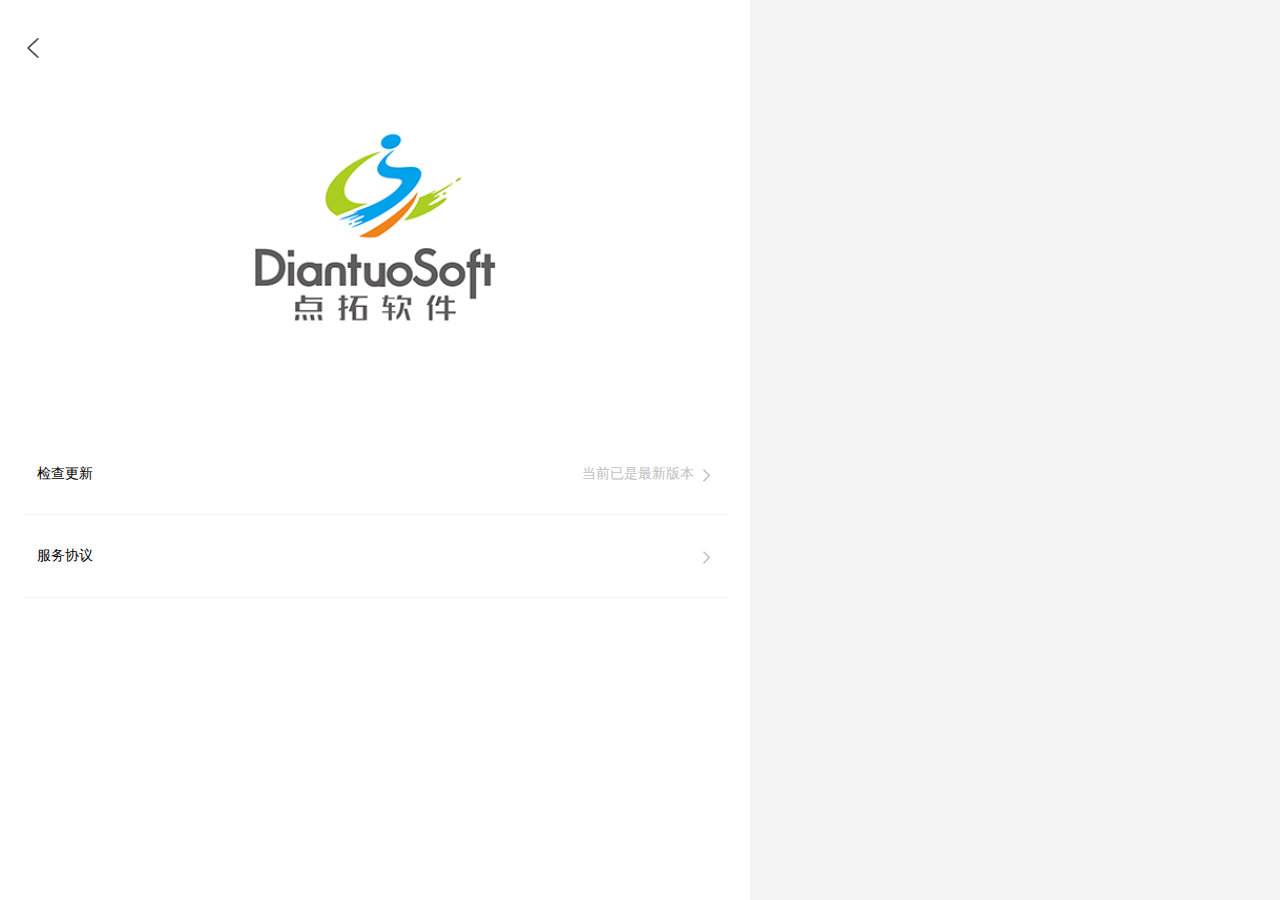
==== html/about.html @ 0bb9b01b "finish" ====
<!DOCTYPE html>
<html lang="en">

<head>
    <meta charset="UTF-8">
    <meta http-equiv="X-UA-Compatible" content="IE=edge">
    <meta name="viewport" content="width=device-width, initial-scale=1.0">
    <title>关于平台</title>
    <link rel="stylesheet" href="../css/base.css">
    <link rel="stylesheet" href="../css/index.css">
    <link rel ="stylesheet" href="../css/about.css">
</head>

<body>
    <div class="main-box">
        <!-- back and title s  -->
        <div class="page_h">
            <div class="back"><img src="../imgs/back.png" alt=""></div>
           
        </div>
         <!-- back and title e  -->

         <!-- logo s  -->
         <div class="logo_main">
             <div class="logo">
                 <img src="../imgs/logo.png" alt="">
             </div>
         </div>
         <!-- logo e  -->

         <!-- update and protocol s  -->
         <div class="a_function">
             <div class="f-s update">
                 <div>检查更新</div>
                 <div class="newest">
                     <div>当前已是最新版本</div>
                     <div class="update_more"><img src="../imgs/more.png" alt=""></div>
                 </div>
             </div>
             <div class="f-s protocol">
                 <div>服务协议</div>
                 <div class="protocol_more"><img src="../imgs/more.png" alt=""></div>
             </div>
         </div>
         <!-- update and protocol e  -->
        
    </div>
</body>
<script src="../js/about.js"></script>
<script type="text/javascript" src="../js/base.js"></script>


</html>
---- css/base.css ----
* {
    margin: 0;
    padding: 0;
    box-sizing: border-box;
    font-family: "PingFang-SC-Medium";
    list-style: none;
    max-width: 750px;
}

body {
    width: 100%;
    text-align: center;
    background-color: #f3f3f3;
}
.main-box {
    padding: 5% 3%;
    background-color: #ffffff;
    position: relative;
}
.f {
    display: flex;
}

.f-a {
    display: flex;
    align-items: center;
}

.f-a-j {
    display: flex;
    align-items: center;
    justify-content: center;
}

.f-j-s {
    display: flex;
    justify-content: space-around;
}
.f-j-p{
    display: flex;
    justify-content: space-between;
}

.bottom-tab {
    background-color: #ffffff;
    padding: 3% 0%;
    position: fixed;
    bottom: 0;
    left: 0;
    right: 0;
    z-index: 9999;
}


.tab-img {
    width: 28px;
    height: 28px;
}

.tab-text {
    font-size: 12px;
    font-weight: 400;
    color: #747474;
}

.tab-ative {
    font-size: 12px;
    font-weight: bold;
    color: #2279F6;
}
.title{
    text-align: left;
    font-size: 18px;
    font-weight: bold;
    color: #333333;
    line-height: 34px; 
    letter-spacing: 1px;
    margin-bottom: 5%;
}
.up-box{
    position: fixed;
    right: 0;
    bottom: 120px;
    width: 80px;
    height: 100px;
    z-index: 9999;

}
.up-img{
    width: 100%;
}
---- css/index.css ----
.banner-box {
    background-color: #fff;
    position: relative;
    margin: auto;
    width: 100%;
    top: 0;
}
.banner-img-box{
    height: 11em;
    overflow: hidden;
}
.banner{
    height: 100%;
}
.banner-img{
    width: 100%;
    height: 100%;
    border-radius: 15px;
}
.banner-inv-box{
    position: absolute;
    bottom: 10px;
    left: 50%;
    transform: translateX(-50%);
}

.banner-inv{
    width: 8px;
height: 8px;
background: #FFFFFF;
opacity: 0.6;
border-radius: 50%;
background: #FFFFFF;
border-radius: 7px;
margin: 0 2px;
transition: background-color 0.6s ease;
}
.inv-active{
    opacity: 1;
    width: 15px;
}
.navbar-box {
    box-sizing: border-box;
    margin-top: 5%;
}

.nav-imgBox {
    width: 20%;
}

.nav-imgBox img {
    width: 73%;
    height: 73%;
}

.nav-text {
    margin-top: 3px;
    font-size: 13px;
    font-weight: 540;
    color: #6D6D6D;
}

.navbar-box2 {
    margin-top: 4%;
}

.n2-left,
.n2-right {
    padding: 3% 2%;
    flex: 2;
    width: 100%;
    height: 100%;
    position: relative;
}
.n2-right {
    padding-left: 0;
}

.n2-r-inner {
    position: relative;
    padding: 2% 0;
    width: 100%;
}

.left-text {
    position: absolute;
    font-size: 12px;
    font-weight: 500;
    color: #FFFFFF;
    top: 39%;
    left: 6%;
    opacity: 0.9;
    text-align: left;
    word-wrap: break-word;
    word-break: keep-all;
}
.left-text2{
    top: 25%;
    left: 9%;
}
.navbar-box2 img {
    vertical-align: bottom;
    width: 100%;
    flex-shrink: 0;

}
.case-box{
    margin-top: 5%;
    margin-bottom: 80px;

}
.case-t-box{
    padding: 0 0  0 1%;
    border-left: 2px solid  #2279F6;
    margin: 2% 0 5%;
}
.case-title{
font-size: 16px;
font-weight: bold;
color: #333333;
letter-spacing: 1px;
}
.more-title{
flex:2;
text-align: right;
font-size: 13px;
font-family: PingFang SC;
font-weight: bold;
color: #BEBEBE;
}
.dir-img{
    width: 13px;
    height: 13px;
    vertical-align: middle;
}
.case-c-box{
    margin-top: 2%;
}
.case-one{
    height: 158px;
    position: relative;
    margin-bottom: 20px;
}
.hot-title{
    position: absolute;
    background-color: #FFCA00;
    width: 90px;
    height: 25px;
    padding: 5px;
    text-align: center;
    font-size: 13px;
}
.case-left{
    flex: 3;
}
.case-img{
    width: 100%;
    height: 100%;
    border-radius: 5px;
}
.case-right{
    padding: 2%  0 0 3%;
    flex: 4;
    text-align: left;
    position: relative;
}
.r-title{
    font-size: 15px;
    letter-spacing: 1px;
font-weight: 550;
color: #333333;
}
.r-content{
    height: 80px;
    overflow: hidden;
    margin-top: 4%;
    width: 100%;
    font-size: 12px;
    font-weight: 400;
    color: #999999;
    text-align:justify;
}
.r-content::after{
    content: "...";
    color: #999999;
    position: absolute;
    left: 15px;
    margin-top: 10px;

}
.tag-box{
    position: absolute;
    bottom: 0;
    /* padding: 1%; */
}
.tag{
    margin-right:  5px;
    border-radius: 6px;
    padding: 2px 5px ;
    font-size: 13px;
    color: #FF4105;
    border: 1px solid #FFB595;
}
.tag-me{
    color: #2279f6;
border: 1px solid #2279F6;
border-radius: 6px;
}
.end{
font-size: 12px;
font-weight: 400;
color: #BEBEBE;
letter-spacing: 1px;
}
.detail-box{
    text-align: left;
    font-size: 14px;
    font-weight: 400;
    color: #333333;
    word-wrap: break-word;
    white-space: pre-wrap;
}
.header-img{
    margin:0 -3%;
}
.detail-img{
    width: 100%;
}
.back{
    width: 15px;
    height: 15px;
    display: inline-block;
    vertical-align: middle;
}
---- css/about.css ----
body,html {
    height: 100%;
}

.main-box {
    height: 100%;
}
.f-s{
    display: flex;
    justify-content: space-between;
}
.page_h {
    display: flex;
    flex-wrap: wrap;
}

.back {
    width: 20px;
    height: 20px;
}

img {
    width: 100%;
    vertical-align: middle;
}

.title {
    text-align: left;
    font-size: 18px;
    color: #333333;
    letter-spacing: 1px;
    margin-bottom: 5%;
    margin-left: 7px;
}

.logo_main {
    width: 100%;
    padding: 10% 0 15%;
}

.logo {
    width: 35%;
    margin: 0 auto 0;
}

.a_function>div {
    border-bottom: 1px solid #f3f3f3;
    padding: 4.5% 2%;
}

.newest {
    display: flex;
    flex-wrap: wrap;
}

.update_more,
.protocol_more {
    width: 13px;
    height: 13px;
}

.protocol>div:first-child,
.update>div:first-child {
    font-size: 14px;
    color: #000;
}

.newest>div:first-child {
    color: #bebebe;
    font-size: 14px;
    margin-right: 6px;
}
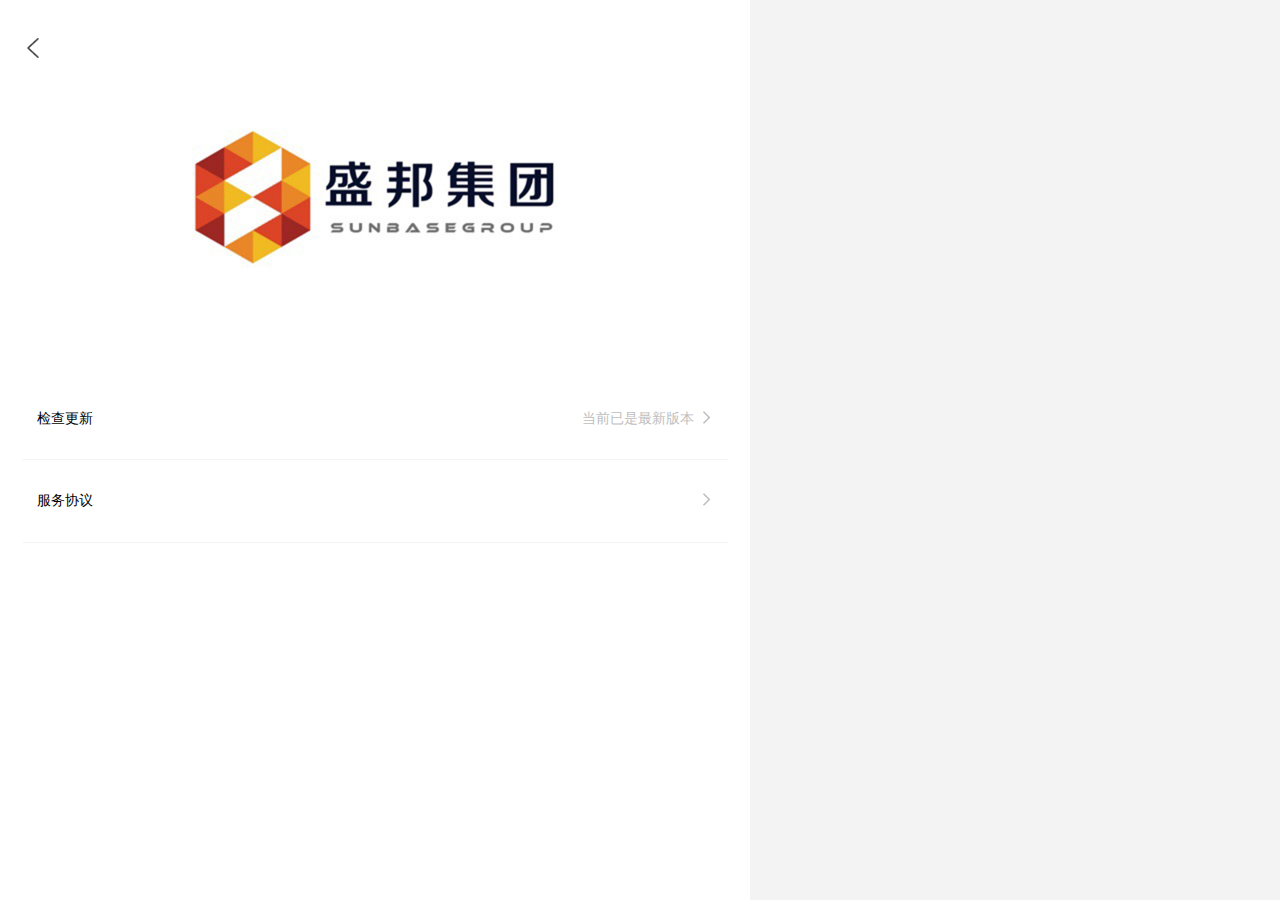
==== commit c7350d66: "16-f" ====
--- a/html/about.html
+++ b/html/about.html
@@ -19,11 +19,10 @@
            
         </div>
          <!-- back and title e  -->
-
          <!-- logo s  -->
          <div class="logo_main">
              <div class="logo">
-                 <img src="../imgs/logo.png" alt="">
+                 <img src="../imgs/logo-10345847520.png" alt="">
              </div>
          </div>
          <!-- logo e  -->
@@ -46,7 +45,6 @@
         
     </div>
 </body>
-<script src="../js/about.js"></script>
 <script type="text/javascript" src="../js/base.js"></script>
 
 
--- a/css/base.css
+++ b/css/base.css
@@ -80,7 +80,7 @@
 .up-box{
     position: fixed;
     right: 0;
-    bottom: 120px;
+    bottom: 88px;
     width: 80px;
     height: 100px;
     z-index: 9999;
--- a/css/index.css
+++ b/css/index.css
@@ -6,7 +6,7 @@
     top: 0;
 }
 .banner-img-box{
-    height: 11em;
+    height: 9em;
     overflow: hidden;
 }
 .banner{
@@ -55,9 +55,10 @@
 
 .nav-text {
     margin-top: 3px;
-    font-size: 13px;
     font-weight: 540;
     color: #6D6D6D;
+    font-size: 12px;
+    letter-spacing: .5px;
 }
 
 .navbar-box2 {
@@ -97,6 +98,8 @@
 .left-text2{
     top: 25%;
     left: 9%;
+    padding-right:  9%;
+
 }
 .navbar-box2 img {
     vertical-align: bottom;
@@ -124,14 +127,17 @@
 flex:2;
 text-align: right;
 font-size: 13px;
-font-family: PingFang SC;
 font-weight: bold;
 color: #BEBEBE;
+display: flex;
+justify-content: flex-end;
 }
 .dir-img{
     width: 13px;
     height: 13px;
     vertical-align: middle;
+    margin: 0 0 0 2%;
+
 }
 .case-c-box{
     margin-top: 2%;
@@ -142,8 +148,8 @@
     margin-bottom: 20px;
 }
 .hot-title{
-    position: absolute;
-    background-color: #FFCA00;
+    background-image: url("../imgs/biaoqian.png");
+    position: absolute;
     width: 90px;
     height: 25px;
     padding: 5px;
@@ -184,8 +190,8 @@
     content: "...";
     color: #999999;
     position: absolute;
-    left: 15px;
-    margin-top: 10px;
+    left: 12px;
+    margin-top: 8px;
 
 }
 .tag-box{
--- a/css/about.css
+++ b/css/about.css
@@ -21,7 +21,7 @@
 
 img {
     width: 100%;
-    vertical-align: middle;
+    /* vertical-align: middle; */
 }
 
 .title {
@@ -29,7 +29,7 @@
     font-size: 18px;
     color: #333333;
     letter-spacing: 1px;
-    margin-bottom: 5%;
+    margin-bottom:0;
     margin-left: 7px;
 }
 
@@ -39,7 +39,7 @@
 }
 
 .logo {
-    width: 35%;
+    width: 52%;
     margin: 0 auto 0;
 }
 
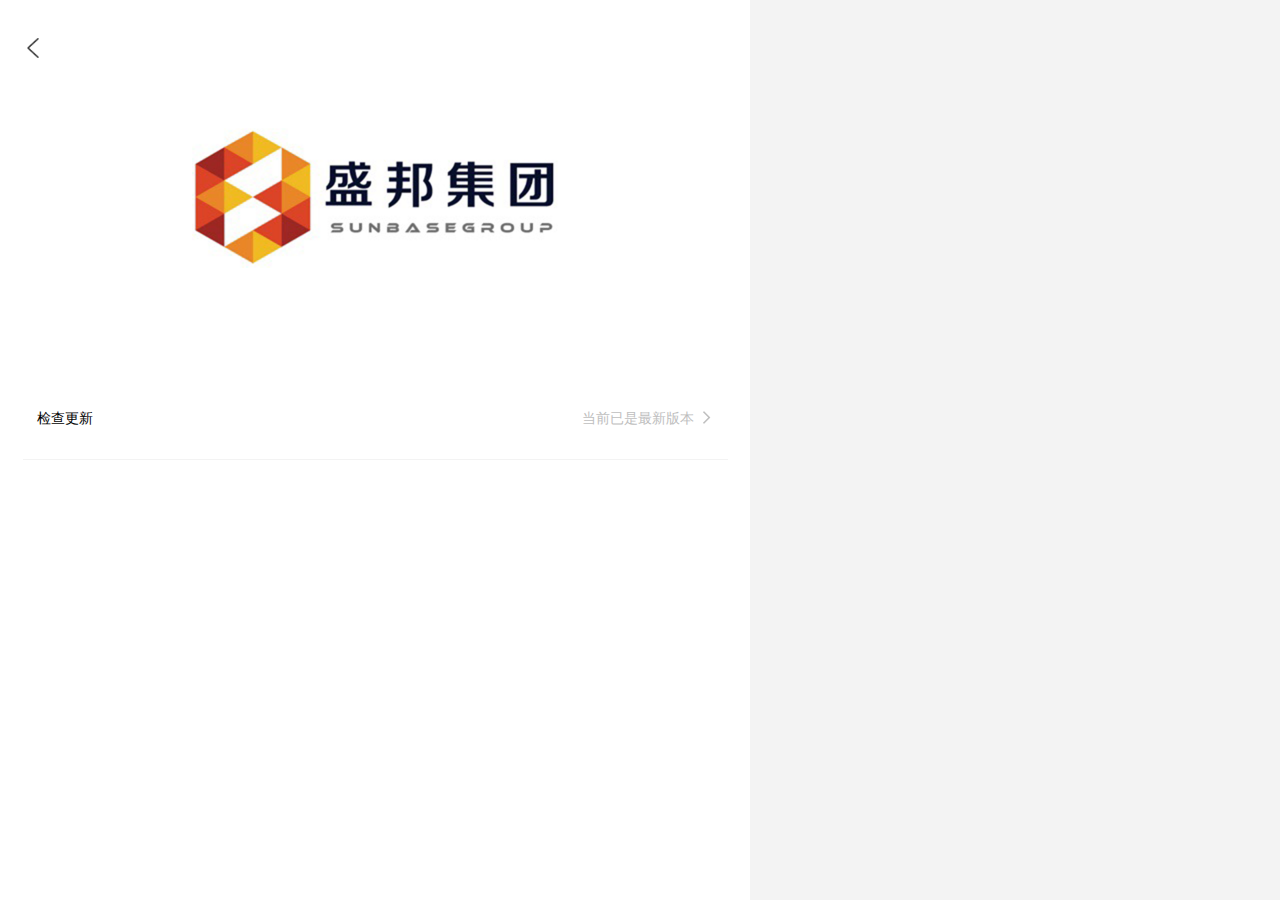
==== commit 8c1ab49d: "19-f" ====
--- a/html/about.html
+++ b/html/about.html
@@ -36,10 +36,6 @@
                      <div class="update_more"><img src="../imgs/more.png" alt=""></div>
                  </div>
              </div>
-             <div class="f-s protocol">
-                 <div>服务协议</div>
-                 <div class="protocol_more"><img src="../imgs/more.png" alt=""></div>
-             </div>
          </div>
          <!-- update and protocol e  -->
         
--- a/css/index.css
+++ b/css/index.css
@@ -6,7 +6,7 @@
     top: 0;
 }
 .banner-img-box{
-    height: 9em;
+    height: 10.5em;
     overflow: hidden;
 }
 .banner{
@@ -133,8 +133,8 @@
 justify-content: flex-end;
 }
 .dir-img{
-    width: 13px;
-    height: 13px;
+    width: 15px;
+    height: 16px;
     vertical-align: middle;
     margin: 0 0 0 2%;
 
@@ -202,8 +202,8 @@
 .tag{
     margin-right:  5px;
     border-radius: 6px;
-    padding: 2px 5px ;
-    font-size: 13px;
+    padding: 2px;
+    font-size: 12px;
     color: #FF4105;
     border: 1px solid #FFB595;
 }
